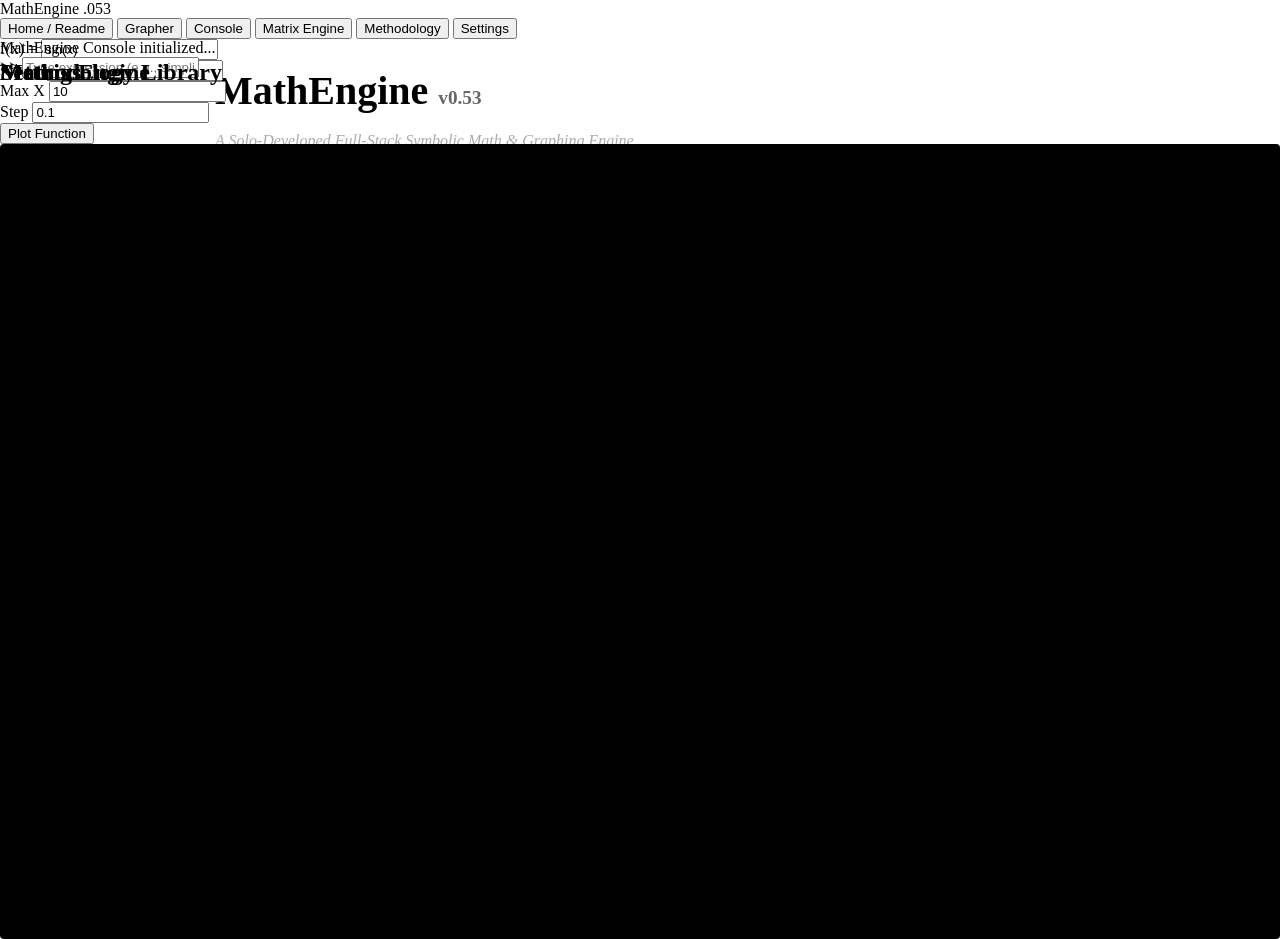
==== Graphing-Calculator-0.53/src/main/resources/static/index.html @ 86a4855a "Rename Static so Static" ====
<!DOCTYPE html>
<html lang="en">
<head>
    <meta charset="UTF-8">
    <meta name="viewport" content="width=device-width, initial-scale=1.0">
    <title>MathEngine v0.53</title>
    <link rel="stylesheet" href="style.css">

    <!-- FIX: override your CSS so scrollbar can exist -->
    <style>
body {
    margin: 0;
    height: 100vh;
    overflow: hidden; /* IMPORTANT: stop page scrolling */
}

.workspace {
    flex: 1;
    height: 100vh;
    overflow: hidden;
    position: relative;
}

/* Panels are fullscreen overlays */
.panel {
    position: absolute;
    inset: 0;
    display: flex;
    flex-direction: column;
}

/* ONLY this scrolls (home page only) */
.scroll-content {
    flex: 1;
    overflow-y: auto;
}

/* Graph + console stay locked */
#FunctionGrapherWindow,
#AlgebraEngineWindow,
#MatrixEngineWindow,
#LibraryWindow,
#SettingsWindow {
    overflow: hidden;
}
.canvas-wrapper {
    flex-grow: 1;
    background: #000;
    border: 1px solid var(--border);
    position: relative;
    overflow: hidden;
    border-radius: 4px;
    padding: 20px;
    box-sizing: border-box;
}
.canvas-wrapper canvas {
    width: calc(100% - 20px);
    height: calc(100% - 40px);
    margin: 10px;
    display: block;
}
    </style>
</head>
<body class="dark-theme">

    <!-- Sidebar Navigation -->
    <nav class="sidebar">
        <div class="brand">MathEngine <span>.053</span></div>
        <div class="nav-group">
            <button id="DescriptionSelect" class="nav-item active">Home / Readme</button>
            <button id="GraphingEngineSelect" class="nav-item">Grapher</button>
            <button id="AlgebraEngineSelect" class="nav-item">Console</button>
            <button id="MatrixEngineSelect" class="nav-item">Matrix Engine</button>
            <button id="LibrarySelect" class="nav-item">Methodology</button>
            <button id="SettingsSelect" class="nav-item">Settings</button>
        </div>
    </nav>

    <!-- Main Content Area -->
    <main class="workspace">

        <!-- 1. Description / Home (SCROLLABLE) -->
        <section id="DescriptionWindow" class="panel">
            <div class="scroll-content">
                <article class="readme-container" style="max-width: 850px; margin: 0 auto; line-height: 1.6; padding: 20px;">
                    
                    <header style="border-bottom: 2px solid var(--accent); padding-bottom: 10px; margin-bottom: 30px;">
                        <h1 style="color: var(--accent); margin: 0; font-size: 2.5rem;">MathEngine <span style="color: #666; font-size: 1.2rem;">v0.53</span></h1>
                        <p style="font-style: italic; color: #aaa; margin-top: 5px;">A Solo-Developed Full-Stack Symbolic Math & Graphing Engine</p>
                    </header>

                    <section style="margin-bottom: 30px;">
                        <p><strong>MathEngine</strong> is a high-performance mathematical playground built to bridge the gap between abstract algebraic manipulation and real-time visual rendering. Unlike simple calculators that rely on <code>eval()</code>, MathEngine utilizes a custom-built <strong>Recursive Descent Parser</strong> and an <strong>Abstract Syntax Tree (AST)</strong> to understand and simplify expressions into executable logic trees.</p>
                    </section>

                    <div style="display: grid; grid-template-columns: 1fr 1fr; gap: 20px; margin-bottom: 30px;">
                        <div style="background: var(--panel); padding: 15px; border-radius: 8px; border: 1px solid var(--border);">
                            <h3 style="color: var(--accent); margin-top: 0;">🧠 The Symbolic Brain</h3>
                            <ul style="padding-left: 20px; font-size: 0.9rem;">
                                <li><strong>Context-Aware Tokenization:</strong> Differentiates unary vs. binary operators.</li>
                                <li><strong>AST Parsing:</strong> Generates hierarchical logic trees for deep analysis.</li>
                                <li><strong>Implicit Multiplication:</strong> Handles <code>2x(x+5)</code> syntax automatically.</li>
                            </ul>
                        </div>
                        <div style="background: var(--panel); padding: 15px; border-radius: 8px; border: 1px solid var(--border);">
                            <h3 style="color: var(--accent); margin-top: 0;">📉 Visual Precision</h3>
                            <ul style="padding-left: 20px; font-size: 0.9rem;">
                                <li><strong>Coordinate Mapping:</strong> Real-time math-to-pixel transformation.</li>
                                <li><strong>Gap Detection:</strong> Smart handling of asymptotes (like 1/x).</li>
                                <li><strong>Dynamic Scaling:</strong> Adaptive grid labels based on zoom levels.</li>
                            </ul>
                        </div>
                    </div>

                    <h2 style="border-left: 4px solid var(--accent); padding-left: 15px; font-size: 1.4rem;">Algebraic Simplification</h2>
                    <p>The engine performs multiple reduction passes to simplify expressions before evaluation:</p>
                    <ul style="list-style: none; padding-left: 0;">
                        <li style="margin-bottom: 10px; background: rgba(0, 229, 255, 0.05); padding: 8px; border-radius: 4px;">
                            <code style="color: var(--accent);">Identity:</code> <em>x * 1 → x</em> | <em>x + 0 → x</em>
                        </li>
                        <li style="margin-bottom: 10px; background: rgba(0, 229, 255, 0.05); padding: 8px; border-radius: 4px;">
                            <code style="color: var(--accent);">Combining:</code> <em>x + x → 2x</em> | <em>2x + 3x → 5x</em>
                        </li>
                        <li style="margin-bottom: 10px; background: rgba(0, 229, 255, 0.05); padding: 8px; border-radius: 4px;">
                            <code style="color: var(--accent);">Cancellation:</code> <em>x / (x * 5) → 0.2</em>
                        </li>
                    </ul>

                    <h2 style="border-left: 4px solid var(--accent); padding-left: 15px; font-size: 1.4rem; margin-top: 40px;">Technical Stack</h2>
                    <table style="width: 100%; border-collapse: collapse; margin-top: 10px; font-size: 0.95rem;">
                        <tr style="border-bottom: 1px solid var(--border);">
                            <td style="padding: 10px; font-weight: bold;">Backend</td>
                            <td style="padding: 10px;">Java 17, Spring Boot (REST API)</td>
                        </tr>
                        <tr style="border-bottom: 1px solid var(--border);">
                            <td style="padding: 10px; font-weight: bold;">Frontend</td>
                            <td style="padding: 10px;">JavaScript (ES6+), HTML5 Canvas API</td>
                        </tr>
                        <tr style="border-bottom: 1px solid var(--border);">
                            <td style="padding: 10px; font-weight: bold;">Architecture</td>
                            <td style="padding: 10px;">Recursive Descent AST Parsing, Service-Oriented Routing</td>
                        </tr>
                    </table>

                    <div style="margin-top: 30px;">
                        <span class="tag success" style="background: #2e7d32; padding: 4px 8px; border-radius: 4px; font-size: 0.8rem; margin-right: 10px;">CORE FastSolver Active</span>
                        <span class="tag warning" style="background: #ef6c00; padding: 4px 8px; border-radius: 4px; font-size: 0.8rem;">BETA Big6 Trig Active</span>
                    </div>

                    <footer style="margin-top: 50px; padding-top: 20px; border-top: 1px solid var(--border); text-align: center; color: #666; font-size: 0.85rem;">
                        <p>Developed by <strong>Patrick Sheridan</strong></p>
                        <p>New Glarus High School | Madison College STEM Transfer Student</p>
                    </footer>
                </article>
            </div>
        </section>

        <!-- 2. Graphing Engine -->
        <section id="FunctionGrapherWindow" class="panel hidden">
            <div class="toolbar">
                <div class="input-group main-input">
                    <label>f(x) =</label>
                    <input type="text" id="expression" placeholder="x^2 - 4" value="sin(x)">
                </div>
                <div class="input-group small">
                    <label>Min X</label>
                    <input type="number" id="minX" value="-10">
                </div>
                <div class="input-group small">
                    <label>Max X</label>
                    <input type="number" id="maxX" value="10">
                </div>
                <div class="input-group small">
                    <label>Step</label>
                    <input type="number" id="step" value="0.1">
                </div>
                <button id="graphBtn" class="action-btn">Plot Function</button>
            </div>
            <div class="canvas-wrapper">
                <canvas id="graphCanvas"></canvas>
            </div>
        </section>

        <!-- 3. Algebra Console -->
        <section id="AlgebraEngineWindow" class="panel hidden">
            <div class="console-container">
                <div class="console-output" id="consoleOutput">
                    <div class="log-entry">MathEngine Console initialized...</div>
                </div>
                <div class="console-input-row">
                    <span class="prompt">>></span>
                    <input type="text" id="consoleInput" placeholder="Type expression (e.g., simplify x+x)...">
                </div>
            </div>
        </section>

        <!-- Pillars -->
        <section id="LibraryWindow" class="panel hidden"><h2>Methodology Library</h2></section>
        <section id="MatrixEngineWindow" class="panel hidden"><h2>Matrix Engine</h2></section>
        <section id="SettingsWindow" class="panel hidden"><h2>Settings</h2></section>
    </main>

    <script src="script.js"></script>
</body>
</html>
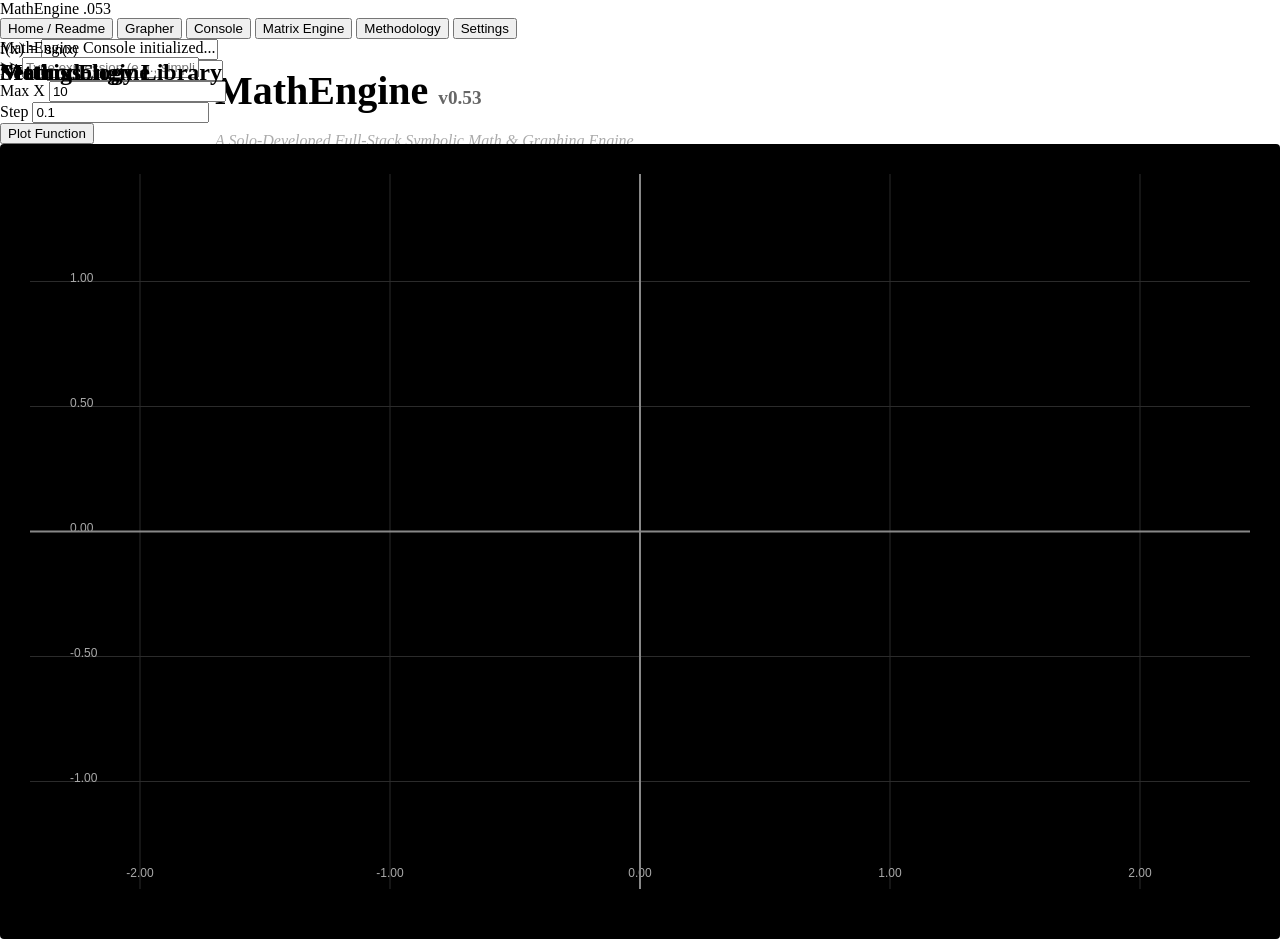
==== commit a1a0f1ee: "Refactor HTML structure and styles in index.html" ====
--- a/Graphing-Calculator-0.53/src/main/resources/static/index.html
+++ b/Graphing-Calculator-0.53/src/main/resources/static/index.html
@@ -4,202 +4,164 @@
     <meta charset="UTF-8">
     <meta name="viewport" content="width=device-width, initial-scale=1.0">
     <title>MathEngine v0.53</title>
+
     <link rel="stylesheet" href="style.css">
+</head>
 
-    <!-- FIX: override your CSS so scrollbar can exist -->
-    <style>
-body {
-    margin: 0;
-    height: 100vh;
-    overflow: hidden; /* IMPORTANT: stop page scrolling */
-}
-
-.workspace {
-    flex: 1;
-    height: 100vh;
-    overflow: hidden;
-    position: relative;
-}
-
-/* Panels are fullscreen overlays */
-.panel {
-    position: absolute;
-    inset: 0;
-    display: flex;
-    flex-direction: column;
-}
-
-/* ONLY this scrolls (home page only) */
-.scroll-content {
-    flex: 1;
-    overflow-y: auto;
-}
-
-/* Graph + console stay locked */
-#FunctionGrapherWindow,
-#AlgebraEngineWindow,
-#MatrixEngineWindow,
-#LibraryWindow,
-#SettingsWindow {
-    overflow: hidden;
-}
-.canvas-wrapper {
-    flex-grow: 1;
-    background: #000;
-    border: 1px solid var(--border);
-    position: relative;
-    overflow: hidden;
-    border-radius: 4px;
-    padding: 20px;
-    box-sizing: border-box;
-}
-.canvas-wrapper canvas {
-    width: calc(100% - 20px);
-    height: calc(100% - 40px);
-    margin: 10px;
-    display: block;
-}
-    </style>
-</head>
 <body class="dark-theme">
 
-    <!-- Sidebar Navigation -->
-    <nav class="sidebar">
-        <div class="brand">MathEngine <span>.053</span></div>
-        <div class="nav-group">
-            <button id="DescriptionSelect" class="nav-item active">Home / Readme</button>
-            <button id="GraphingEngineSelect" class="nav-item">Grapher</button>
-            <button id="AlgebraEngineSelect" class="nav-item">Console</button>
-            <button id="MatrixEngineSelect" class="nav-item">Matrix Engine</button>
-            <button id="LibrarySelect" class="nav-item">Methodology</button>
-            <button id="SettingsSelect" class="nav-item">Settings</button>
-        </div>
-    </nav>
+<!-- Sidebar Navigation -->
+<nav class="sidebar">
+    <div class="brand">MathEngine <span>.053</span></div>
+    <div class="nav-group">
+        <button id="DescriptionSelect" class="nav-item active">Home / Readme</button>
+        <button id="GraphingEngineSelect" class="nav-item">Grapher</button>
+        <button id="AlgebraEngineSelect" class="nav-item">Console</button>
+        <button id="MatrixEngineSelect" class="nav-item">Matrix Engine</button>
+        <button id="LibrarySelect" class="nav-item">Methodology</button>
+        <button id="SettingsSelect" class="nav-item">Settings</button>
+    </div>
+</nav>
 
-    <!-- Main Content Area -->
-    <main class="workspace">
+<!-- Main Content Area -->
+<main class="workspace">
 
-        <!-- 1. Description / Home (SCROLLABLE) -->
-        <section id="DescriptionWindow" class="panel">
-            <div class="scroll-content">
-                <article class="readme-container" style="max-width: 850px; margin: 0 auto; line-height: 1.6; padding: 20px;">
-                    
-                    <header style="border-bottom: 2px solid var(--accent); padding-bottom: 10px; margin-bottom: 30px;">
-                        <h1 style="color: var(--accent); margin: 0; font-size: 2.5rem;">MathEngine <span style="color: #666; font-size: 1.2rem;">v0.53</span></h1>
-                        <p style="font-style: italic; color: #aaa; margin-top: 5px;">A Solo-Developed Full-Stack Symbolic Math & Graphing Engine</p>
-                    </header>
+    <!-- 1. Description / Home (SCROLLABLE) -->
+    <section id="DescriptionWindow" class="panel">
+        <div class="scroll-content">
+            <article class="readme-container" style="max-width: 850px; margin: 0 auto; line-height: 1.6; padding: 20px;">
 
-                    <section style="margin-bottom: 30px;">
-                        <p><strong>MathEngine</strong> is a high-performance mathematical playground built to bridge the gap between abstract algebraic manipulation and real-time visual rendering. Unlike simple calculators that rely on <code>eval()</code>, MathEngine utilizes a custom-built <strong>Recursive Descent Parser</strong> and an <strong>Abstract Syntax Tree (AST)</strong> to understand and simplify expressions into executable logic trees.</p>
-                    </section>
+                <header style="border-bottom: 2px solid var(--accent); padding-bottom: 10px; margin-bottom: 30px;">
+                    <h1 style="color: var(--accent); margin: 0; font-size: 2.5rem;">
+                        MathEngine <span style="color: #666; font-size: 1.2rem;">v0.53</span>
+                    </h1>
+                    <p style="font-style: italic; color: #aaa; margin-top: 5px;">
+                        A Solo-Developed Full-Stack Symbolic Math & Graphing Engine
+                    </p>
+                </header>
 
-                    <div style="display: grid; grid-template-columns: 1fr 1fr; gap: 20px; margin-bottom: 30px;">
-                        <div style="background: var(--panel); padding: 15px; border-radius: 8px; border: 1px solid var(--border);">
-                            <h3 style="color: var(--accent); margin-top: 0;">🧠 The Symbolic Brain</h3>
-                            <ul style="padding-left: 20px; font-size: 0.9rem;">
-                                <li><strong>Context-Aware Tokenization:</strong> Differentiates unary vs. binary operators.</li>
-                                <li><strong>AST Parsing:</strong> Generates hierarchical logic trees for deep analysis.</li>
-                                <li><strong>Implicit Multiplication:</strong> Handles <code>2x(x+5)</code> syntax automatically.</li>
-                            </ul>
-                        </div>
-                        <div style="background: var(--panel); padding: 15px; border-radius: 8px; border: 1px solid var(--border);">
-                            <h3 style="color: var(--accent); margin-top: 0;">📉 Visual Precision</h3>
-                            <ul style="padding-left: 20px; font-size: 0.9rem;">
-                                <li><strong>Coordinate Mapping:</strong> Real-time math-to-pixel transformation.</li>
-                                <li><strong>Gap Detection:</strong> Smart handling of asymptotes (like 1/x).</li>
-                                <li><strong>Dynamic Scaling:</strong> Adaptive grid labels based on zoom levels.</li>
-                            </ul>
-                        </div>
+                <section style="margin-bottom: 30px;">
+                    <p><strong>MathEngine</strong> is a high-performance mathematical playground built to bridge the gap between abstract algebraic manipulation and real-time visual rendering. Unlike simple calculators that rely on <code>eval()</code>, MathEngine utilizes a custom-built <strong>Recursive Descent Parser</strong> and an <strong>Abstract Syntax Tree (AST)</strong> to understand and simplify expressions into executable logic trees.</p>
+                </section>
+
+                <div style="display: grid; grid-template-columns: 1fr 1fr; gap: 20px; margin-bottom: 30px;">
+                    <div style="background: var(--panel); padding: 15px; border-radius: 8px; border: 1px solid var(--border);">
+                        <h3 style="color: var(--accent); margin-top: 0;">🧠 The Symbolic Brain</h3>
+                        <ul style="padding-left: 20px; font-size: 0.9rem;">
+                            <li><strong>Context-Aware Tokenization:</strong> Differentiates unary vs. binary operators.</li>
+                            <li><strong>AST Parsing:</strong> Generates hierarchical logic trees for deep analysis.</li>
+                            <li><strong>Implicit Multiplication:</strong> Handles <code>2x(x+5)</code> syntax automatically.</li>
+                        </ul>
                     </div>
 
-                    <h2 style="border-left: 4px solid var(--accent); padding-left: 15px; font-size: 1.4rem;">Algebraic Simplification</h2>
-                    <p>The engine performs multiple reduction passes to simplify expressions before evaluation:</p>
-                    <ul style="list-style: none; padding-left: 0;">
-                        <li style="margin-bottom: 10px; background: rgba(0, 229, 255, 0.05); padding: 8px; border-radius: 4px;">
-                            <code style="color: var(--accent);">Identity:</code> <em>x * 1 → x</em> | <em>x + 0 → x</em>
-                        </li>
-                        <li style="margin-bottom: 10px; background: rgba(0, 229, 255, 0.05); padding: 8px; border-radius: 4px;">
-                            <code style="color: var(--accent);">Combining:</code> <em>x + x → 2x</em> | <em>2x + 3x → 5x</em>
-                        </li>
-                        <li style="margin-bottom: 10px; background: rgba(0, 229, 255, 0.05); padding: 8px; border-radius: 4px;">
-                            <code style="color: var(--accent);">Cancellation:</code> <em>x / (x * 5) → 0.2</em>
-                        </li>
-                    </ul>
+                    <div style="background: var(--panel); padding: 15px; border-radius: 8px; border: 1px solid var(--border);">
+                        <h3 style="color: var(--accent); margin-top: 0;">📉 Visual Precision</h3>
+                        <ul style="padding-left: 20px; font-size: 0.9rem;">
+                            <li><strong>Coordinate Mapping:</strong> Real-time math-to-pixel transformation.</li>
+                            <li><strong>Gap Detection:</strong> Smart handling of asymptotes (like 1/x).</li>
+                            <li><strong>Dynamic Scaling:</strong> Adaptive grid labels based on zoom levels.</li>
+                        </ul>
+                    </div>
+                </div>
 
-                    <h2 style="border-left: 4px solid var(--accent); padding-left: 15px; font-size: 1.4rem; margin-top: 40px;">Technical Stack</h2>
-                    <table style="width: 100%; border-collapse: collapse; margin-top: 10px; font-size: 0.95rem;">
-                        <tr style="border-bottom: 1px solid var(--border);">
-                            <td style="padding: 10px; font-weight: bold;">Backend</td>
-                            <td style="padding: 10px;">Java 17, Spring Boot (REST API)</td>
-                        </tr>
-                        <tr style="border-bottom: 1px solid var(--border);">
-                            <td style="padding: 10px; font-weight: bold;">Frontend</td>
-                            <td style="padding: 10px;">JavaScript (ES6+), HTML5 Canvas API</td>
-                        </tr>
-                        <tr style="border-bottom: 1px solid var(--border);">
-                            <td style="padding: 10px; font-weight: bold;">Architecture</td>
-                            <td style="padding: 10px;">Recursive Descent AST Parsing, Service-Oriented Routing</td>
-                        </tr>
-                    </table>
+                <h2 style="border-left: 4px solid var(--accent); padding-left: 15px; font-size: 1.4rem;">Algebraic Simplification</h2>
+                <p>The engine performs multiple reduction passes to simplify expressions before evaluation:</p>
 
-                    <div style="margin-top: 30px;">
-                        <span class="tag success" style="background: #2e7d32; padding: 4px 8px; border-radius: 4px; font-size: 0.8rem; margin-right: 10px;">CORE FastSolver Active</span>
-                        <span class="tag warning" style="background: #ef6c00; padding: 4px 8px; border-radius: 4px; font-size: 0.8rem;">BETA Big6 Trig Active</span>
-                    </div>
+                <ul style="list-style: none; padding-left: 0;">
+                    <li style="margin-bottom: 10px; background: rgba(0, 229, 255, 0.05); padding: 8px; border-radius: 4px;">
+                        <code style="color: var(--accent);">Identity:</code> <em>x * 1 → x</em> | <em>x + 0 → x</em>
+                    </li>
+                    <li style="margin-bottom: 10px; background: rgba(0, 229, 255, 0.05); padding: 8px; border-radius: 4px;">
+                        <code style="color: var(--accent);">Combining:</code> <em>x + x → 2x</em> | <em>2x + 3x → 5x</em>
+                    </li>
+                    <li style="margin-bottom: 10px; background: rgba(0, 229, 255, 0.05); padding: 8px; border-radius: 4px;">
+                        <code style="color: var(--accent);">Cancellation:</code> <em>x / (x * 5) → 0.2</em>
+                    </li>
+                </ul>
 
-                    <footer style="margin-top: 50px; padding-top: 20px; border-top: 1px solid var(--border); text-align: center; color: #666; font-size: 0.85rem;">
-                        <p>Developed by <strong>Patrick Sheridan</strong></p>
-                        <p>New Glarus High School | Madison College STEM Transfer Student</p>
-                    </footer>
-                </article>
+                <h2 style="border-left: 4px solid var(--accent); padding-left: 15px; font-size: 1.4rem; margin-top: 40px;">
+                    Technical Stack
+                </h2>
+
+                <table style="width: 100%; border-collapse: collapse; margin-top: 10px; font-size: 0.95rem;">
+                    <tr style="border-bottom: 1px solid var(--border);">
+                        <td style="padding: 10px; font-weight: bold;">Backend</td>
+                        <td style="padding: 10px;">Java 17, Spring Boot (REST API)</td>
+                    </tr>
+                    <tr style="border-bottom: 1px solid var(--border);">
+                        <td style="padding: 10px; font-weight: bold;">Frontend</td>
+                        <td style="padding: 10px;">JavaScript (ES6+), HTML5 Canvas API</td>
+                    </tr>
+                    <tr style="border-bottom: 1px solid var(--border);">
+                        <td style="padding: 10px; font-weight: bold;">Architecture</td>
+                        <td style="padding: 10px;">Recursive Descent AST Parsing, Service-Oriented Routing</td>
+                    </tr>
+                </table>
+
+                <div style="margin-top: 30px;">
+                    <span class="tag success" style="background: #2e7d32; padding: 4px 8px; border-radius: 4px; font-size: 0.8rem; margin-right: 10px;">
+                        CORE FastSolver Active
+                    </span>
+                    <span class="tag warning" style="background: #ef6c00; padding: 4px 8px; border-radius: 4px; font-size: 0.8rem;">
+                        BETA Big6 Trig Active
+                    </span>
+                </div>
+
+                <footer style="margin-top: 50px; padding-top: 20px; border-top: 1px solid var(--border); text-align: center; color: #666; font-size: 0.85rem;">
+                    <p>Developed by <strong>Patrick Sheridan</strong></p>
+                    <p>New Glarus High School | Madison College STEM Transfer Student</p>
+                </footer>
+
+            </article>
+        </div>
+    </section>
+
+    <!-- 2. Graphing Engine -->
+    <section id="FunctionGrapherWindow" class="panel hidden">
+        <div class="toolbar">
+            <div class="input-group main-input">
+                <label>f(x) =</label>
+                <input type="text" id="expression" placeholder="x^2 - 4" value="sin(x)">
             </div>
-        </section>
+            <div class="input-group small">
+                <label>Min X</label>
+                <input type="number" id="minX" value="-10">
+            </div>
+            <div class="input-group small">
+                <label>Max X</label>
+                <input type="number" id="maxX" value="10">
+            </div>
+            <div class="input-group small">
+                <label>Step</label>
+                <input type="number" id="step" value="0.1">
+            </div>
+            <button id="graphBtn" class="action-btn">Plot Function</button>
+        </div>
 
-        <!-- 2. Graphing Engine -->
-        <section id="FunctionGrapherWindow" class="panel hidden">
-            <div class="toolbar">
-                <div class="input-group main-input">
-                    <label>f(x) =</label>
-                    <input type="text" id="expression" placeholder="x^2 - 4" value="sin(x)">
-                </div>
-                <div class="input-group small">
-                    <label>Min X</label>
-                    <input type="number" id="minX" value="-10">
-                </div>
-                <div class="input-group small">
-                    <label>Max X</label>
-                    <input type="number" id="maxX" value="10">
-                </div>
-                <div class="input-group small">
-                    <label>Step</label>
-                    <input type="number" id="step" value="0.1">
-                </div>
-                <button id="graphBtn" class="action-btn">Plot Function</button>
+        <div class="canvas-wrapper">
+            <canvas id="graphCanvas"></canvas>
+        </div>
+    </section>
+
+    <!-- 3. Algebra Console -->
+    <section id="AlgebraEngineWindow" class="panel hidden">
+        <div class="console-container">
+            <div class="console-output" id="consoleOutput">
+                <div class="log-entry">MathEngine Console initialized...</div>
             </div>
-            <div class="canvas-wrapper">
-                <canvas id="graphCanvas"></canvas>
+            <div class="console-input-row">
+                <span class="prompt">>></span>
+                <input type="text" id="consoleInput" placeholder="Type expression (e.g., simplify x+x)...">
             </div>
-        </section>
+        </div>
+    </section>
 
-        <!-- 3. Algebra Console -->
-        <section id="AlgebraEngineWindow" class="panel hidden">
-            <div class="console-container">
-                <div class="console-output" id="consoleOutput">
-                    <div class="log-entry">MathEngine Console initialized...</div>
-                </div>
-                <div class="console-input-row">
-                    <span class="prompt">>></span>
-                    <input type="text" id="consoleInput" placeholder="Type expression (e.g., simplify x+x)...">
-                </div>
-            </div>
-        </section>
+    <section id="LibraryWindow" class="panel hidden"><h2>Methodology Library</h2></section>
+    <section id="MatrixEngineWindow" class="panel hidden"><h2>Matrix Engine</h2></section>
+    <section id="SettingsWindow" class="panel hidden"><h2>Settings</h2></section>
 
-        <!-- Pillars -->
-        <section id="LibraryWindow" class="panel hidden"><h2>Methodology Library</h2></section>
-        <section id="MatrixEngineWindow" class="panel hidden"><h2>Matrix Engine</h2></section>
-        <section id="SettingsWindow" class="panel hidden"><h2>Settings</h2></section>
-    </main>
+</main>
 
-    <script src="script.js"></script>
+<script src="script.js"></script>
 </body>
 </html>
--- a/Graphing-Calculator-0.53/src/main/resources/static/style.css
+++ b/Graphing-Calculator-0.53/src/main/resources/static/style.css
@@ -0,0 +1,60 @@
+/* =========================
+   GLOBAL LAYOUT FIXES
+========================= */
+
+body {
+    margin: 0;
+    height: 100vh;
+    overflow: hidden;
+}
+
+.workspace {
+    flex: 1;
+    height: 100vh;
+    overflow: hidden;
+    position: relative;
+}
+
+.panel {
+    position: absolute;
+    inset: 0;
+    display: flex;
+    flex-direction: column;
+}
+
+/* ONLY homepage scrolls */
+.scroll-content {
+    flex: 1;
+    overflow-y: auto;
+}
+
+/* lock other windows */
+#FunctionGrapherWindow,
+#AlgebraEngineWindow,
+#MatrixEngineWindow,
+#LibraryWindow,
+#SettingsWindow {
+    overflow: hidden;
+}
+
+/* =========================
+   GRAPH AREA
+========================= */
+
+.canvas-wrapper {
+    flex-grow: 1;
+    background: #000;
+    border: 1px solid var(--border);
+    position: relative;
+    overflow: hidden;
+    border-radius: 4px;
+    padding: 20px;
+    box-sizing: border-box;
+}
+
+.canvas-wrapper canvas {
+    width: calc(100% - 20px);
+    height: calc(100% - 40px);
+    margin: 10px;
+    display: block;
+}
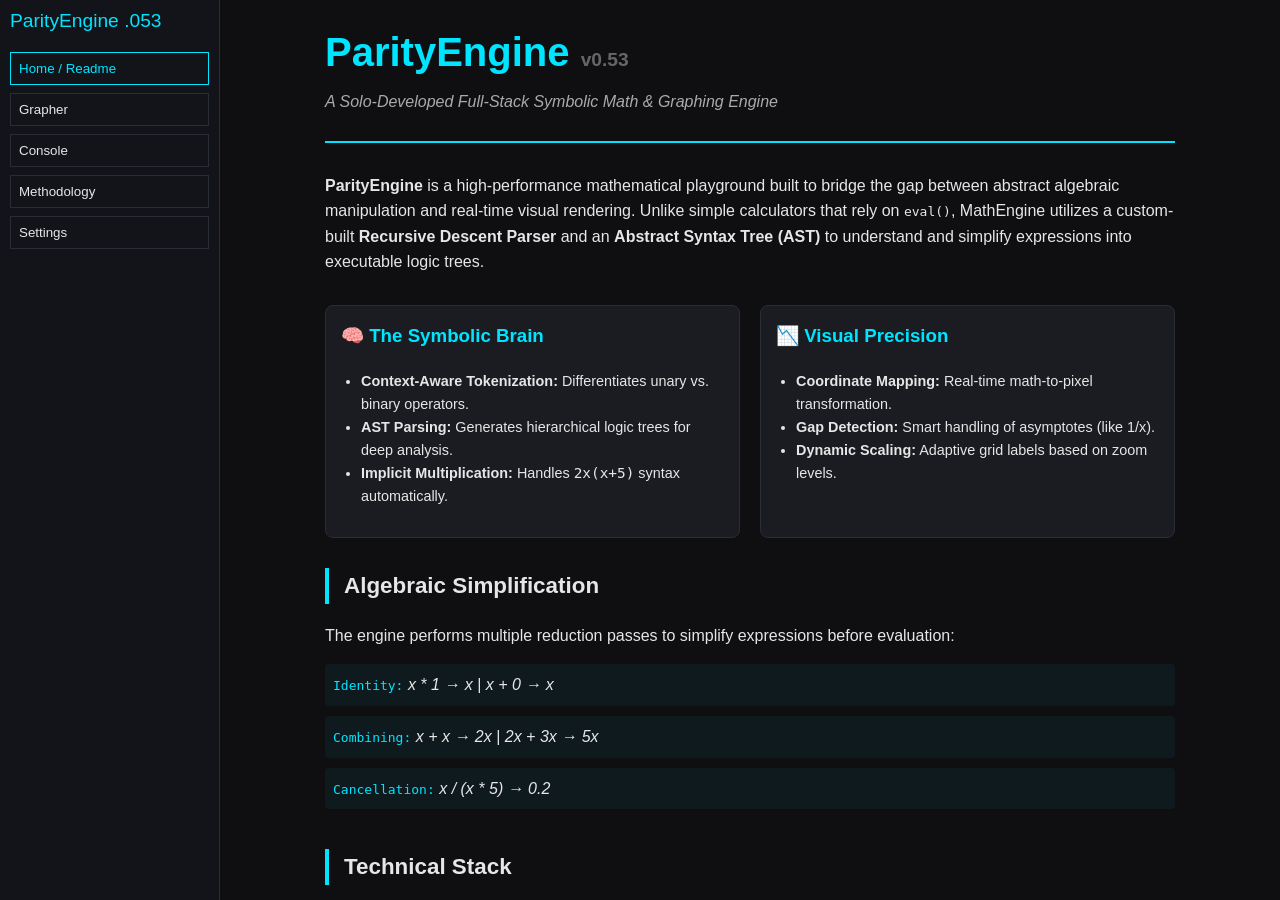
==== commit d0708be3: "Rename MathEngine to ParityEngine in index.html" ====
--- a/Graphing-Calculator-0.53/src/main/resources/static/index.html
+++ b/Graphing-Calculator-0.53/src/main/resources/static/index.html
@@ -3,7 +3,7 @@
 <head>
     <meta charset="UTF-8">
     <meta name="viewport" content="width=device-width, initial-scale=1.0">
-    <title>MathEngine v0.53</title>
+    <title>ParityEngine v0.53</title>
 
     <link rel="stylesheet" href="style.css">
 </head>
@@ -12,12 +12,11 @@
 
 <!-- Sidebar Navigation -->
 <nav class="sidebar">
-    <div class="brand">MathEngine <span>.053</span></div>
+    <div class="brand">ParityEngine <span>.053</span></div>
     <div class="nav-group">
         <button id="DescriptionSelect" class="nav-item active">Home / Readme</button>
         <button id="GraphingEngineSelect" class="nav-item">Grapher</button>
         <button id="AlgebraEngineSelect" class="nav-item">Console</button>
-        <button id="MatrixEngineSelect" class="nav-item">Matrix Engine</button>
         <button id="LibrarySelect" class="nav-item">Methodology</button>
         <button id="SettingsSelect" class="nav-item">Settings</button>
     </div>
@@ -33,7 +32,7 @@
 
                 <header style="border-bottom: 2px solid var(--accent); padding-bottom: 10px; margin-bottom: 30px;">
                     <h1 style="color: var(--accent); margin: 0; font-size: 2.5rem;">
-                        MathEngine <span style="color: #666; font-size: 1.2rem;">v0.53</span>
+                        ParityEngine <span style="color: #666; font-size: 1.2rem;">v0.53</span>
                     </h1>
                     <p style="font-style: italic; color: #aaa; margin-top: 5px;">
                         A Solo-Developed Full-Stack Symbolic Math & Graphing Engine
@@ -41,7 +40,7 @@
                 </header>
 
                 <section style="margin-bottom: 30px;">
-                    <p><strong>MathEngine</strong> is a high-performance mathematical playground built to bridge the gap between abstract algebraic manipulation and real-time visual rendering. Unlike simple calculators that rely on <code>eval()</code>, MathEngine utilizes a custom-built <strong>Recursive Descent Parser</strong> and an <strong>Abstract Syntax Tree (AST)</strong> to understand and simplify expressions into executable logic trees.</p>
+                    <p><strong>ParityEngine</strong> is a high-performance mathematical playground built to bridge the gap between abstract algebraic manipulation and real-time visual rendering. Unlike simple calculators that rely on <code>eval()</code>, MathEngine utilizes a custom-built <strong>Recursive Descent Parser</strong> and an <strong>Abstract Syntax Tree (AST)</strong> to understand and simplify expressions into executable logic trees.</p>
                 </section>
 
                 <div style="display: grid; grid-template-columns: 1fr 1fr; gap: 20px; margin-bottom: 30px;">
@@ -147,7 +146,7 @@
     <section id="AlgebraEngineWindow" class="panel hidden">
         <div class="console-container">
             <div class="console-output" id="consoleOutput">
-                <div class="log-entry">MathEngine Console initialized...</div>
+                <div class="log-entry">ParityEngine Console initialized...</div>
             </div>
             <div class="console-input-row">
                 <span class="prompt">>></span>
@@ -157,7 +156,6 @@
     </section>
 
     <section id="LibraryWindow" class="panel hidden"><h2>Methodology Library</h2></section>
-    <section id="MatrixEngineWindow" class="panel hidden"><h2>Matrix Engine</h2></section>
     <section id="SettingsWindow" class="panel hidden"><h2>Settings</h2></section>
 
 </main>
--- a/Graphing-Calculator-0.53/src/main/resources/static/style.css
+++ b/Graphing-Calculator-0.53/src/main/resources/static/style.css
@@ -1,13 +1,81 @@
 /* =========================
-   GLOBAL LAYOUT FIXES
-========================= */
-
+   CORE THEME VARIABLES
+========================= */
+:root {
+    --bg: #0f0f12;
+    --panel: #1a1c22;
+    --border: #2a2d36;
+    --accent: #00e5ff;
+    --text: #e6e6e6;
+}
+/* This hides all panels by default */
+.hidden {
+    display: none !important;
+}
+
+/* Fix for overlapping panels */
+.panel {
+    position: absolute;
+    inset: 0;
+    display: flex;
+    flex-direction: column;
+    background: var(--bg); /* Prevents seeing through to other panels */
+}
+/* =========================
+   GLOBAL LAYOUT FIX
+========================= */
 body {
     margin: 0;
     height: 100vh;
     overflow: hidden;
-}
-
+    font-family: Arial, Helvetica, sans-serif;
+    background: var(--bg);
+    color: var(--text);
+    display: flex;
+}
+
+/* =========================
+   SIDEBAR
+========================= */
+.sidebar {
+    width: 220px;
+    background: #12141a;
+    border-right: 1px solid var(--border);
+    display: flex;
+    flex-direction: column;
+    padding: 10px;
+    box-sizing: border-box;
+}
+
+.brand {
+    font-size: 1.2rem;
+    color: var(--accent);
+    margin-bottom: 20px;
+}
+
+.nav-group {
+    display: flex;
+    flex-direction: column;
+    gap: 8px;
+}
+
+.nav-item {
+    background: transparent;
+    border: 1px solid var(--border);
+    color: var(--text);
+    padding: 8px;
+    cursor: pointer;
+    text-align: left;
+}
+
+.nav-item.active {
+    border-color: var(--accent);
+    color: var(--accent);
+}
+
+/* =========================
+   MAIN WORKSPACE
+========================= */
 .workspace {
     flex: 1;
     height: 100vh;
@@ -15,6 +83,7 @@
     position: relative;
 }
 
+/* Panels */
 .panel {
     position: absolute;
     inset: 0;
@@ -22,25 +91,20 @@
     flex-direction: column;
 }
 
-/* ONLY homepage scrolls */
+/* ONLY HOME SCROLLS */
 .scroll-content {
     flex: 1;
     overflow-y: auto;
 }
 
-/* lock other windows */
-#FunctionGrapherWindow,
-#AlgebraEngineWindow,
-#MatrixEngineWindow,
-#LibraryWindow,
-#SettingsWindow {
-    overflow: hidden;
-}
-
-/* =========================
-   GRAPH AREA
-========================= */
-
+/* Hide inactive panels */
+.hidden {
+    display: none;
+}
+
+/* =========================
+   GRAPH FIX
+========================= */
 .canvas-wrapper {
     flex-grow: 1;
     background: #000;
@@ -58,3 +122,88 @@
     margin: 10px;
     display: block;
 }
+
+/* =========================
+   CONSOLE (minimal restore)
+========================= */
+.console-container {
+    display: flex;
+    flex-direction: column;
+    height: 100%;
+}
+
+.console-output {
+    flex: 1;
+    padding: 10px;
+    overflow-y: auto;
+    background: #0c0d10;
+}
+
+.console-input-row {
+    display: flex;
+    border-top: 1px solid var(--border);
+    padding: 8px;
+}
+
+.console-input-row input {
+    flex: 1;
+    background: transparent;
+    border: none;
+    color: var(--text);
+    outline: none;
+}
+/* =========================
+   GRAPHER TOOLBAR 
+========================= */
+
+#FunctionGrapherWindow .toolbar {
+    display: flex;
+    align-items: center;
+    gap: 10px;
+    flex-wrap: wrap;
+     background-color: #000000(10, 117, 170)
+}
+
+#FunctionGrapherWindow .input-group {
+    display: flex;
+    flex-direction: column;
+    gap: 3px;
+     background-color: #000000;
+}
+
+#FunctionGrapherWindow .input-group input {
+    width: 100%;
+    background-color:#000000;
+    box-sizing: border-box;
+    padding: 6px;
+}
+#expression {
+    color: var(--accent, #00e5ff);
+    font-family: 'Courier New', monospace;
+    font-weight: bold;
+}
+
+#minX, #maxX, #step {
+    color: var(--accent, #00e5ff);
+    text-align: center; 
+    font-weight: bold;
+    width: 60px; 
+}
+#FunctionGrapherWindow .input-group.small {
+    width: 80px;
+        background-color: #000000;
+}
+
+#FunctionGrapherWindow .input-group.main-input {
+    flex: 1;
+    min-width: 160px;
+    background-color: #000;
+    text-emphasis-color: var(--accent);
+}
+
+#FunctionGrapherWindow .action-btn {
+    align-self: flex-end;
+    padding: 7px 12px;
+            background-color: silver;
+}
+
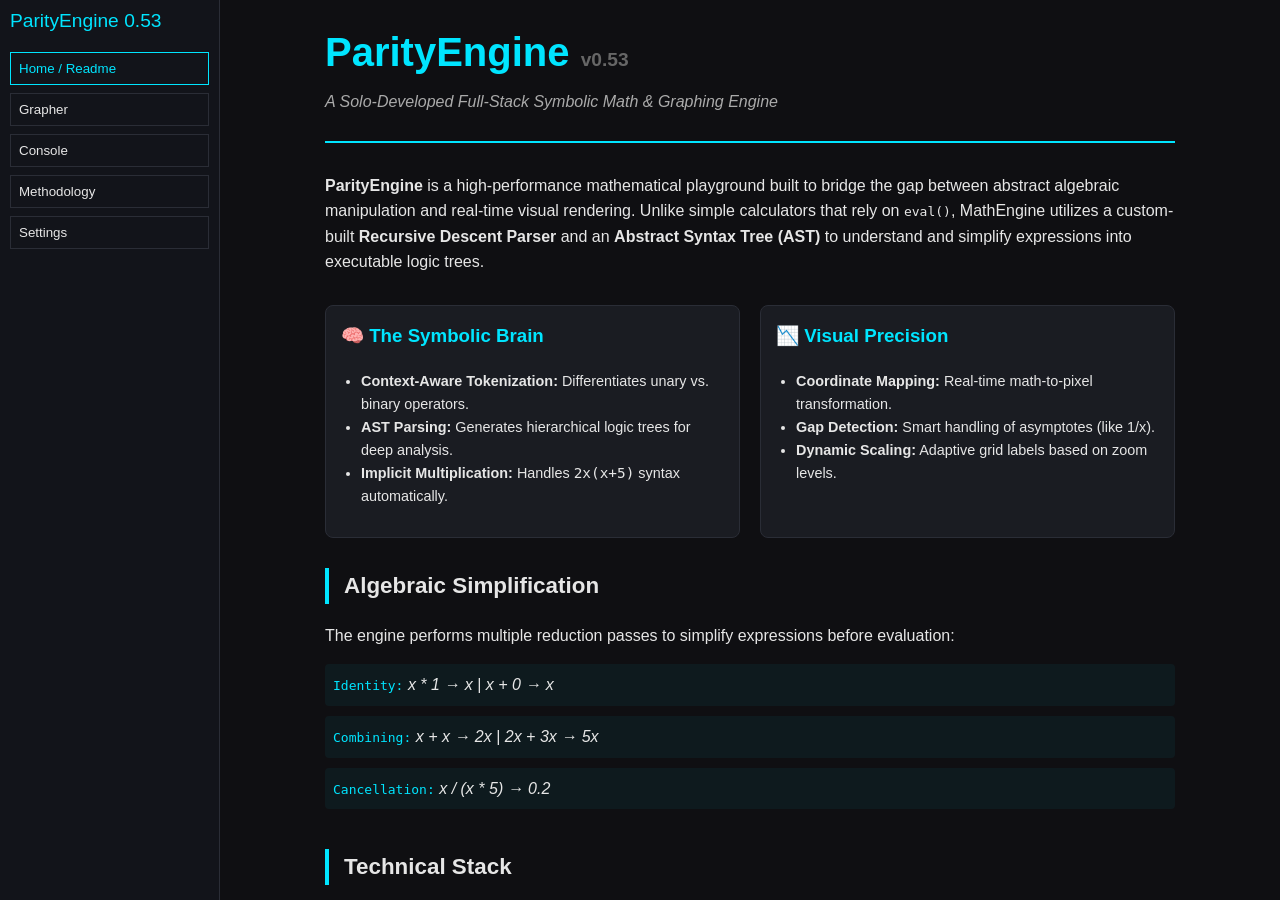
==== commit 4c220023: "Fix HTML encoding issues in index.html" ====
--- a/Graphing-Calculator-0.53/src/main/resources/static/index.html
+++ b/Graphing-Calculator-0.53/src/main/resources/static/index.html
@@ -12,7 +12,7 @@
 
 <!-- Sidebar Navigation -->
 <nav class="sidebar">
-    <div class="brand">ParityEngine <span>.053</span></div>
+    <div class="brand">ParityEngine <span>0.53</span></div>
     <div class="nav-group">
         <button id="DescriptionSelect" class="nav-item active">Home / Readme</button>
         <button id="GraphingEngineSelect" class="nav-item">Grapher</button>
@@ -102,7 +102,7 @@
                         CORE FastSolver Active
                     </span>
                     <span class="tag warning" style="background: #ef6c00; padding: 4px 8px; border-radius: 4px; font-size: 0.8rem;">
-                        BETA Big6 Trig Active
+                        Peripheral PreciseSolver Offline, Work In Progress
                     </span>
                 </div>
 
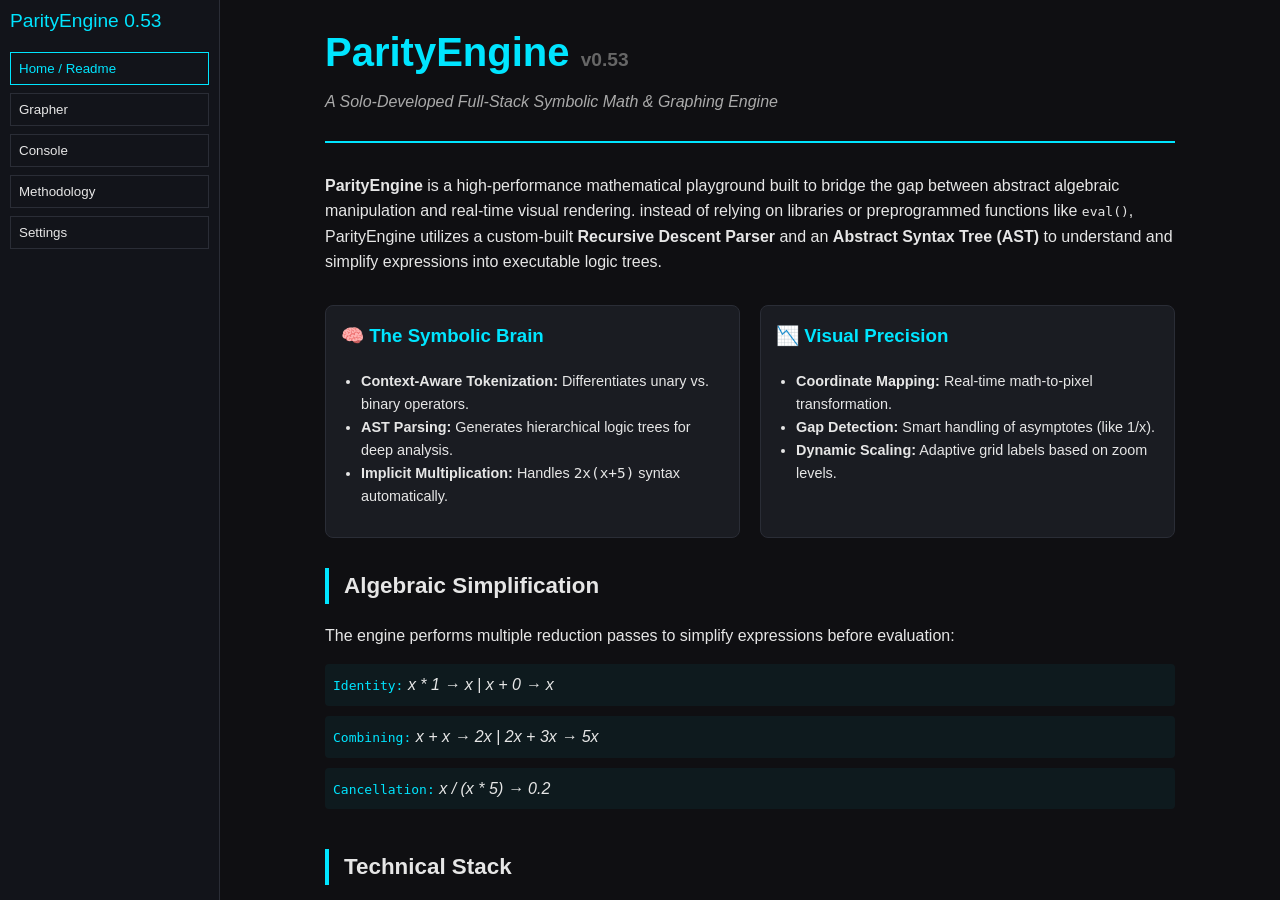
==== commit 73148964: "fix old junk" ====
--- a/Graphing-Calculator-0.53/src/main/resources/static/index.html
+++ b/Graphing-Calculator-0.53/src/main/resources/static/index.html
@@ -40,7 +40,7 @@
                 </header>
 
                 <section style="margin-bottom: 30px;">
-                    <p><strong>ParityEngine</strong> is a high-performance mathematical playground built to bridge the gap between abstract algebraic manipulation and real-time visual rendering. Unlike simple calculators that rely on <code>eval()</code>, MathEngine utilizes a custom-built <strong>Recursive Descent Parser</strong> and an <strong>Abstract Syntax Tree (AST)</strong> to understand and simplify expressions into executable logic trees.</p>
+                    <p><strong>ParityEngine</strong> is a high-performance mathematical playground built to bridge the gap between abstract algebraic manipulation and real-time visual rendering. instead of relying on libraries or preprogrammed functions like <code>eval()</code>, ParityEngine utilizes a custom-built <strong>Recursive Descent Parser</strong> and an <strong>Abstract Syntax Tree (AST)</strong> to understand and simplify expressions into executable logic trees.</p>
                 </section>
 
                 <div style="display: grid; grid-template-columns: 1fr 1fr; gap: 20px; margin-bottom: 30px;">
